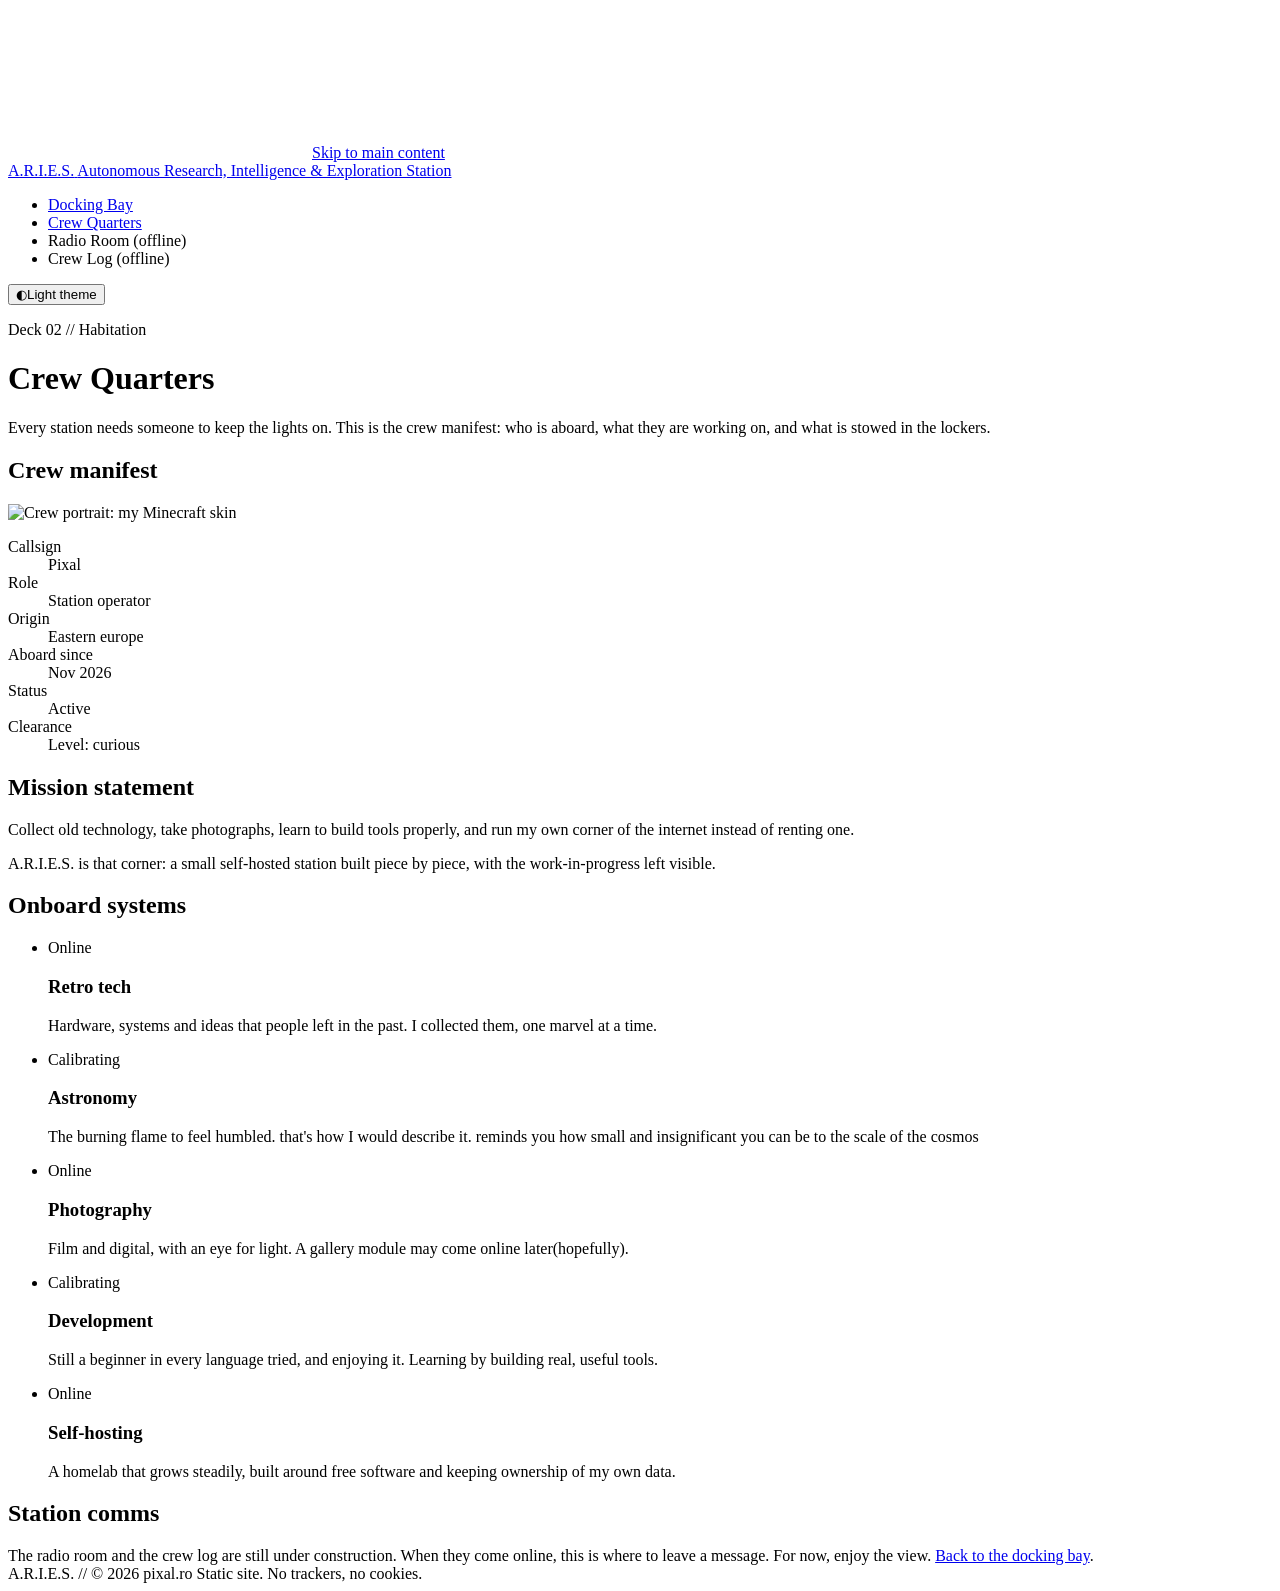
==== public/about/index.html @ 86e9d42d "feat: replace SVG avatar with image and update styles for improved layout" ====
<!doctype html>
<html lang="en" data-theme="dark">
<head>
  <meta charset="utf-8">
  <meta name="viewport" content="width=device-width, initial-scale=1">
  <title>A.R.I.E.S. // Crew Quarters</title>
  <meta name="description" content="A.R.I.E.S. crew quarters: who runs the station and what they get up to.">
  <meta name="theme-color" content="#16151b">
  <link rel="icon" href="data:image/svg+xml,%3Csvg xmlns='http://www.w3.org/2000/svg' viewBox='0 0 32 32'%3E%3Crect width='32' height='32' rx='6' fill='%2316151b'/%3E%3Cpath fill-rule='evenodd' d='M16 5 6 27h4l2-5h8l2 5h4L16 5zm0 9 3 6h-6l3-6z' fill='%23a78bfa'/%3E%3C/svg%3E">
  <link rel="stylesheet" href="/style.css">
  <script src="/theme.js"></script>
  <script src="/script.js" defer></script>
</head>
<body>
  <canvas id="starfield" aria-hidden="true"></canvas>
  <a class="skip" href="#main">Skip to main content</a>

  <header class="topbar">
    <div class="wrap bar">
      <a class="brand" href="/" aria-label="A.R.I.E.S. docking bay">
        <span class="brand-name">A.R.I.E.S.</span>
        <span class="brand-sub">Autonomous Research, Intelligence &amp; Exploration Station</span>
      </a>
      <nav class="nav" aria-label="Station sections">
        <ul>
          <li><a href="/">Docking Bay</a></li>
          <li><a href="/about/" aria-current="page">Crew Quarters</a></li>
          <li><span class="off">Radio Room<span class="sr-only"> (offline)</span></span></li>
          <li><span class="off">Crew Log<span class="sr-only"> (offline)</span></span></li>
        </ul>
      </nav>
      <button type="button" id="theme-toggle" class="btn" aria-pressed="false">
        <span class="ico" aria-hidden="true">&#9680;</span><span>Light theme</span>
      </button>
    </div>
  </header>

  <main id="main">
    <div class="wrap">
      <p class="eyebrow">Deck 02 // Habitation</p>
      <h1>Crew Quarters</h1>
      <p class="lede">
        Every station needs someone to keep the lights on. This is the crew manifest: who is aboard,
        what they are working on, and what is stowed in the lockers.
      </p>

      <div class="quarters">
        <section class="panel id-card" aria-labelledby="manifest-h">
          <h2 id="manifest-h">Crew manifest</h2>
          <div class="id-body">
            <div class="avatar-frame">
              <img src="/img/skin.webp" width="120" height="120" alt="Crew portrait: my Minecraft skin">
            </div>
            <dl class="readouts">
              <div><dt>Callsign</dt><dd>Pixal</dd></div>
              <div><dt>Role</dt><dd>Station operator</dd></div>
              <div><dt>Origin</dt><dd>Eastern europe</dd></div>
              <div><dt>Aboard since</dt><dd>Nov 2026</dd></div>
              <div><dt>Status</dt><dd class="val-ok"><span class="dot" aria-hidden="true"></span>Active</dd></div>
              <div><dt>Clearance</dt><dd>Level: curious</dd></div>
            </dl>
          </div>
        </section>

        <section class="panel" aria-labelledby="mission-h">
          <h2 id="mission-h">Mission statement</h2>
          <p class="mission">
            Collect old technology, take photographs, learn to build tools properly, and run my own
            corner of the internet instead of renting one.
          </p>
          <p class="lede" style="margin-bottom:0">
            A.R.I.E.S. is that corner: a small self-hosted station built piece by piece, with the
            work-in-progress left visible.
          </p>
        </section>
      </div>

      <h2 class="section-title">Onboard systems</h2>
      <ul class="modules">
        <li class="module">
          <span class="badge here">Online</span>
          <h3>Retro tech</h3>
          <p>Hardware, systems and ideas that people left in the past. I collected them, one marvel at a time.</p>
        </li>
        <li class="module">
          <span class="badge learn">Calibrating</span>
          <h3>Astronomy</h3>
          <p>The burning flame to feel humbled. that's how I would describe it. reminds you how small and insignificant you can be to the scale of the cosmos </p>
        </li>
        <li class="module">
          <span class="badge here">Online</span>
          <h3>Photography</h3>
          <p>Film and digital, with an eye for light. A gallery module may come online later(hopefully).</p>
        </li>
        <li class="module">
          <span class="badge learn">Calibrating</span>
          <h3>Development</h3>
          <p>Still a beginner in every language tried, and enjoying it. Learning by building real, useful tools.</p>
        </li>
        <li class="module">
          <span class="badge here">Online</span>
          <h3>Self-hosting</h3>
          <p>A homelab that grows steadily, built around free software and keeping ownership of my own data.</p>
        </li>
      </ul>

      <h2 class="section-title">Station comms</h2>
      <div class="panel">
        <p class="lede" style="margin:0">
          The radio room and the crew log are still under construction. When they come online, this
          is where to leave a message. For now, enjoy the view.
          <a href="/">Back to the docking bay</a>.
        </p>
      </div>
    </div>
  </main>

  <footer class="footer">
    <div class="wrap">
      <span>A.R.I.E.S. // &copy; 2026 pixal.ro</span>
      <span>Static site. No trackers, no cookies.</span>
    </div>
  </footer>
</body>
</html>
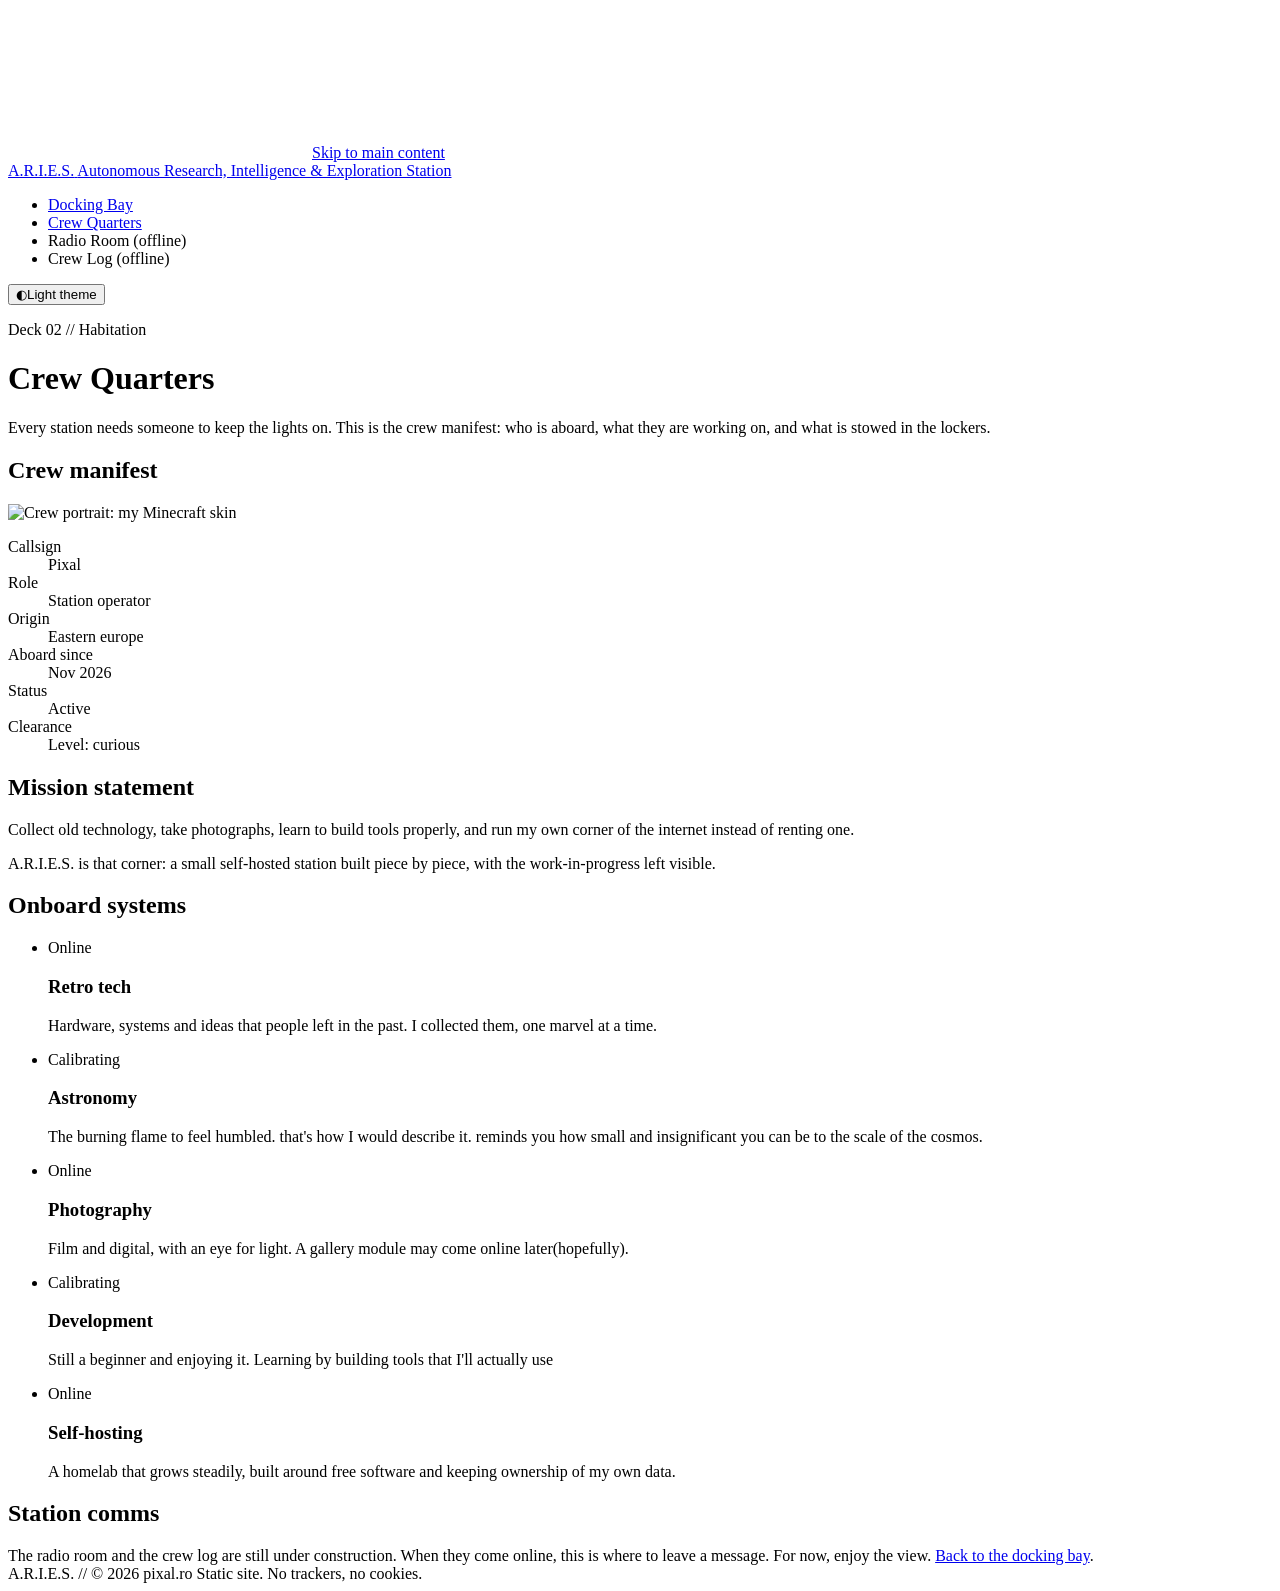
==== commit 2cde893f: "fix: improve clarity and punctuation in module descriptions" ====
--- a/public/about/index.html
+++ b/public/about/index.html
@@ -85,7 +85,7 @@
         <li class="module">
           <span class="badge learn">Calibrating</span>
           <h3>Astronomy</h3>
-          <p>The burning flame to feel humbled. that's how I would describe it. reminds you how small and insignificant you can be to the scale of the cosmos </p>
+          <p>The burning flame to feel humbled. that's how I would describe it. reminds you how small and insignificant you can be to the scale of the cosmos.</p>
         </li>
         <li class="module">
           <span class="badge here">Online</span>
@@ -95,7 +95,7 @@
         <li class="module">
           <span class="badge learn">Calibrating</span>
           <h3>Development</h3>
-          <p>Still a beginner in every language tried, and enjoying it. Learning by building real, useful tools.</p>
+          <p>Still a beginner and enjoying it. Learning by building tools that I'll actually use</p>
         </li>
         <li class="module">
           <span class="badge here">Online</span>
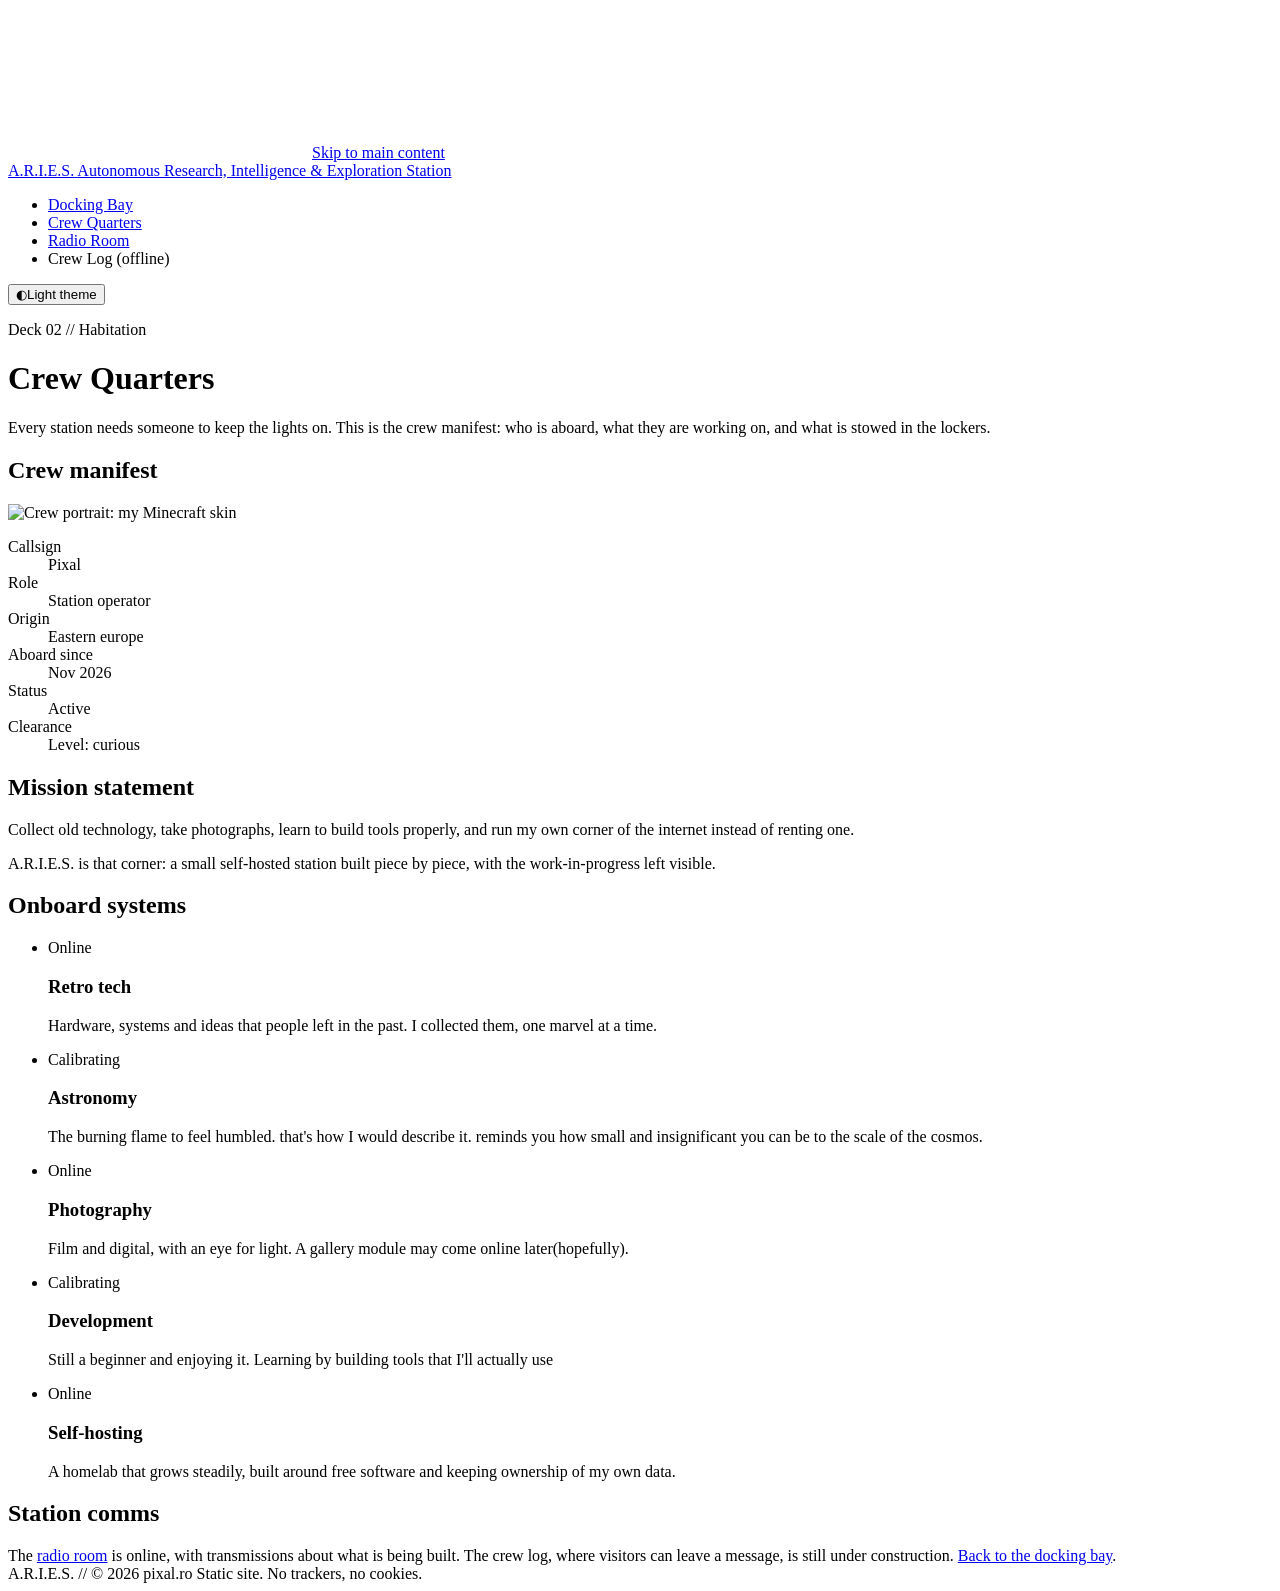
==== commit 36e7e178: "feat: add Radio Room page and update navigation links for accessibility" ====
--- a/public/about/index.html
+++ b/public/about/index.html
@@ -25,7 +25,7 @@
         <ul>
           <li><a href="/">Docking Bay</a></li>
           <li><a href="/about/" aria-current="page">Crew Quarters</a></li>
-          <li><span class="off">Radio Room<span class="sr-only"> (offline)</span></span></li>
+          <li><a href="/radio/">Radio Room</a></li>
           <li><span class="off">Crew Log<span class="sr-only"> (offline)</span></span></li>
         </ul>
       </nav>
@@ -107,8 +107,8 @@
       <h2 class="section-title">Station comms</h2>
       <div class="panel">
         <p class="lede" style="margin:0">
-          The radio room and the crew log are still under construction. When they come online, this
-          is where to leave a message. For now, enjoy the view.
+          The <a href="/radio/">radio room</a> is online, with transmissions about what is being
+          built. The crew log, where visitors can leave a message, is still under construction.
           <a href="/">Back to the docking bay</a>.
         </p>
       </div>
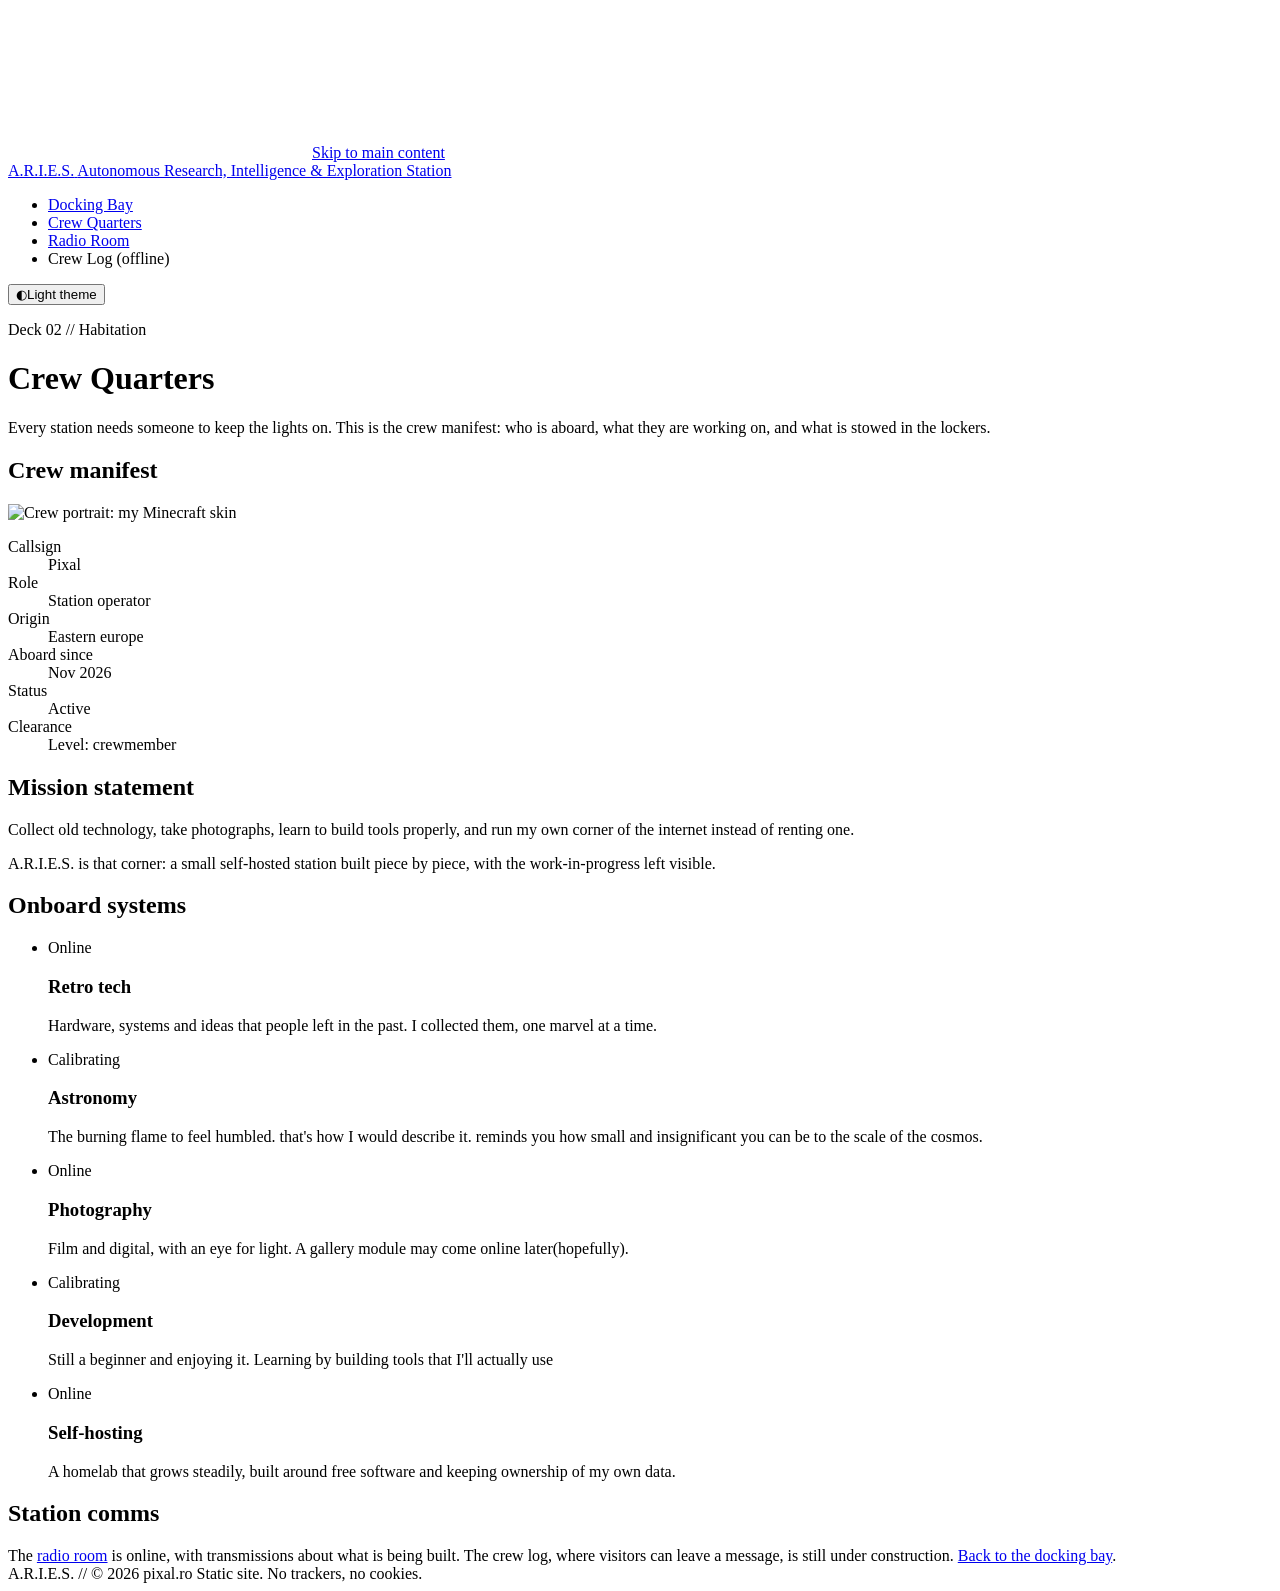
==== commit 28e4b811: "fix: update clearance level description in Crew Quarters section" ====
--- a/public/about/index.html
+++ b/public/about/index.html
@@ -57,7 +57,7 @@
               <div><dt>Origin</dt><dd>Eastern europe</dd></div>
               <div><dt>Aboard since</dt><dd>Nov 2026</dd></div>
               <div><dt>Status</dt><dd class="val-ok"><span class="dot" aria-hidden="true"></span>Active</dd></div>
-              <div><dt>Clearance</dt><dd>Level: curious</dd></div>
+              <div><dt>Clearance</dt><dd>Level: crewmember</dd></div>
             </dl>
           </div>
         </section>
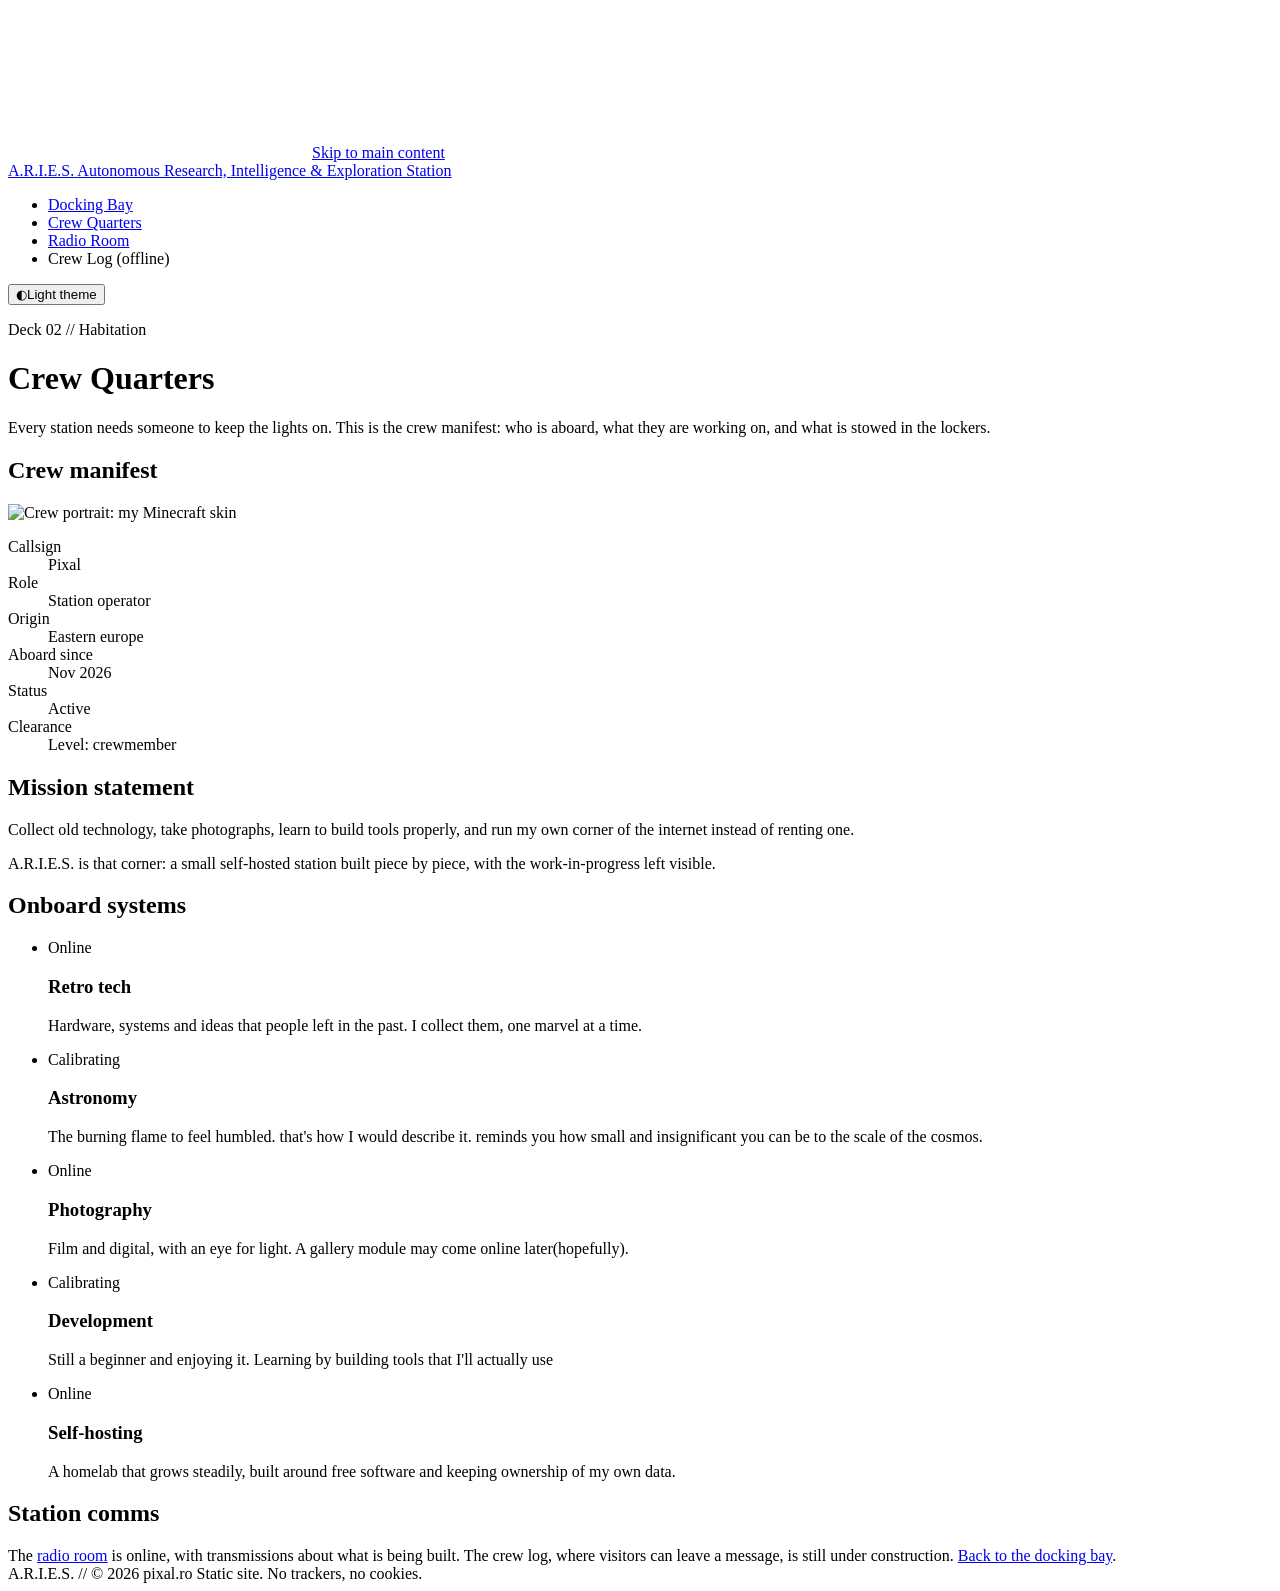
==== commit f393aae5: "fix: update tense in description of retro tech module" ====
--- a/public/about/index.html
+++ b/public/about/index.html
@@ -80,7 +80,7 @@
         <li class="module">
           <span class="badge here">Online</span>
           <h3>Retro tech</h3>
-          <p>Hardware, systems and ideas that people left in the past. I collected them, one marvel at a time.</p>
+          <p>Hardware, systems and ideas that people left in the past. I collect them, one marvel at a time.</p>
         </li>
         <li class="module">
           <span class="badge learn">Calibrating</span>
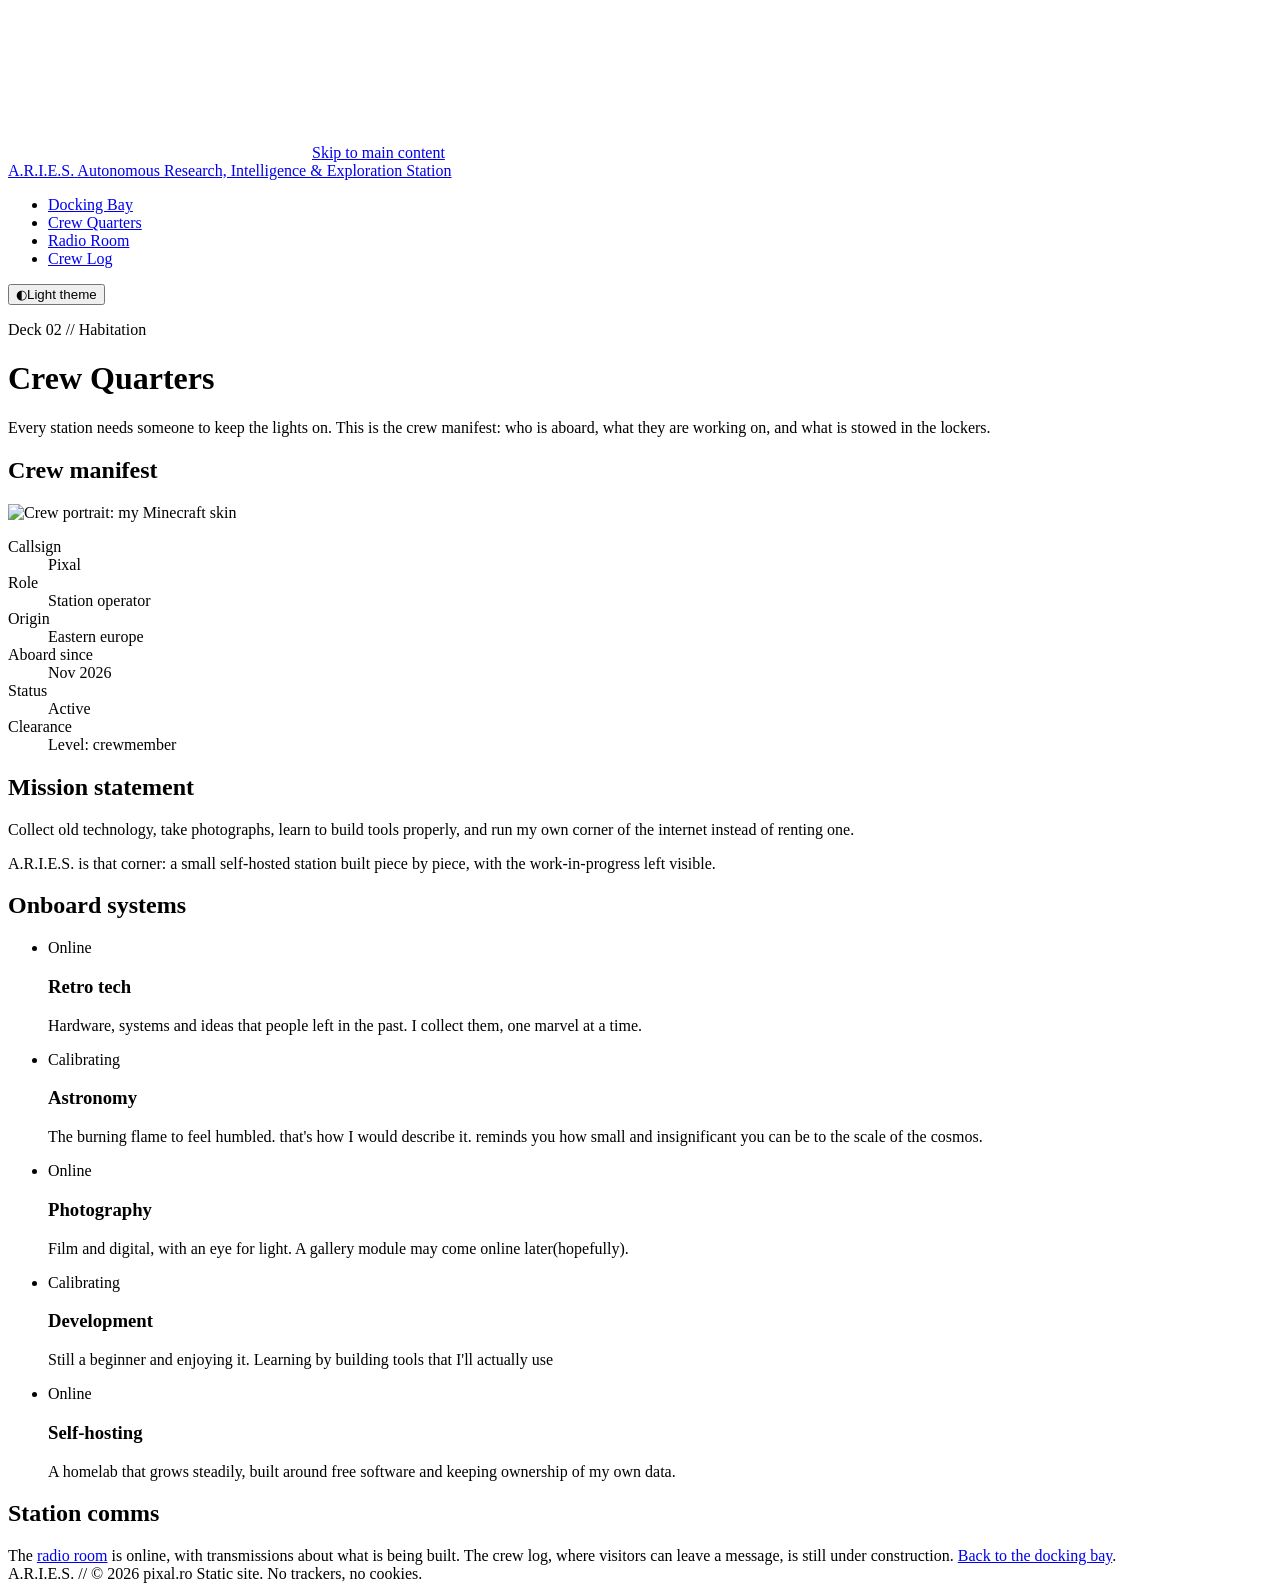
==== commit 7a4913a2: "feat: update crew log link in navigation for accessibility" ====
--- a/public/about/index.html
+++ b/public/about/index.html
@@ -26,7 +26,7 @@
           <li><a href="/">Docking Bay</a></li>
           <li><a href="/about/" aria-current="page">Crew Quarters</a></li>
           <li><a href="/radio/">Radio Room</a></li>
-          <li><span class="off">Crew Log<span class="sr-only"> (offline)</span></span></li>
+          <li><a href="/crew-log/">Crew Log</a></li>
         </ul>
       </nav>
       <button type="button" id="theme-toggle" class="btn" aria-pressed="false">
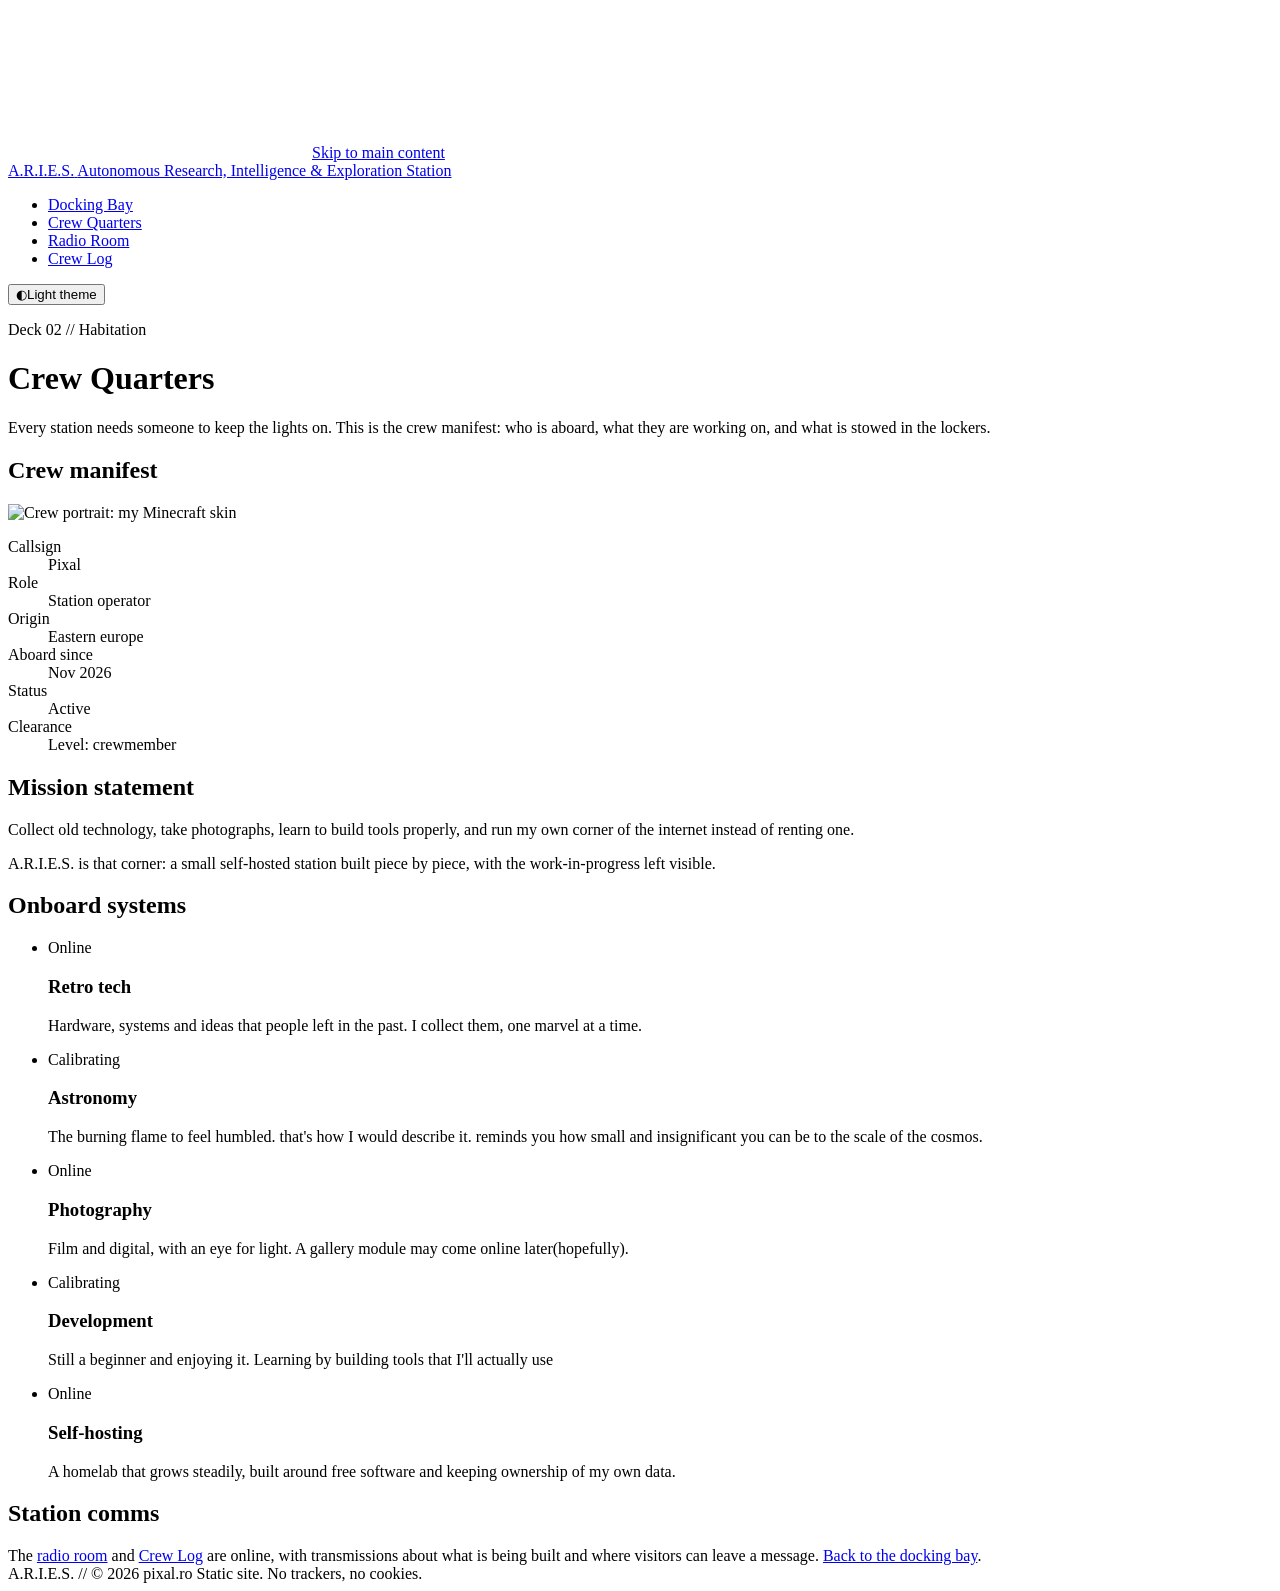
==== commit ef190883: "feat: update crew log link in about section and fix construction status typo" ====
--- a/public/about/index.html
+++ b/public/about/index.html
@@ -107,8 +107,8 @@
       <h2 class="section-title">Station comms</h2>
       <div class="panel">
         <p class="lede" style="margin:0">
-          The <a href="/radio/">radio room</a> is online, with transmissions about what is being
-          built. The crew log, where visitors can leave a message, is still under construction.
+          The <a href="/radio/">radio room</a> and <a href="/crew-log">Crew Log</a> are online, with transmissions about what is being
+          built and where visitors can leave a message.
           <a href="/">Back to the docking bay</a>.
         </p>
       </div>
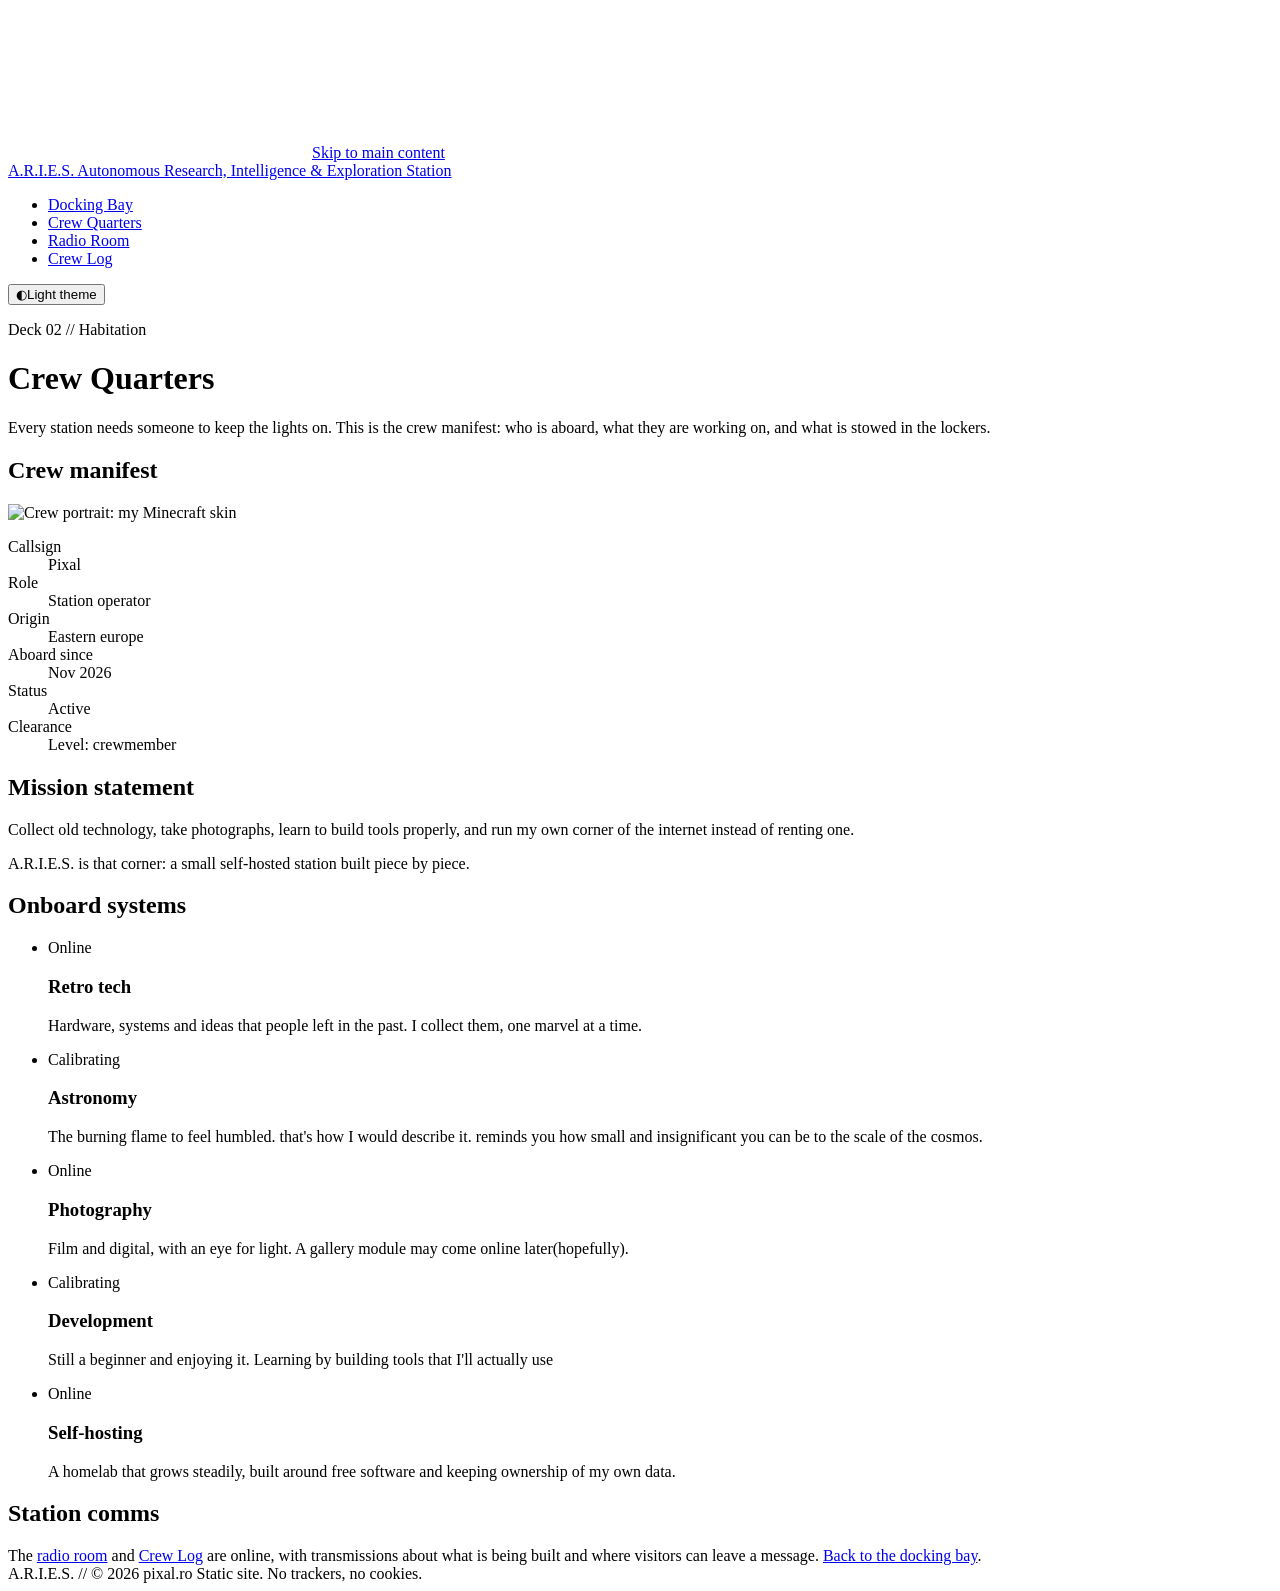
==== commit b65f8821: "feat: simplify description in crew quarters section for clarity" ====
--- a/public/about/index.html
+++ b/public/about/index.html
@@ -69,8 +69,7 @@
             corner of the internet instead of renting one.
           </p>
           <p class="lede" style="margin-bottom:0">
-            A.R.I.E.S. is that corner: a small self-hosted station built piece by piece, with the
-            work-in-progress left visible.
+            A.R.I.E.S. is that corner: a small self-hosted station built piece by piece.
           </p>
         </section>
       </div>
